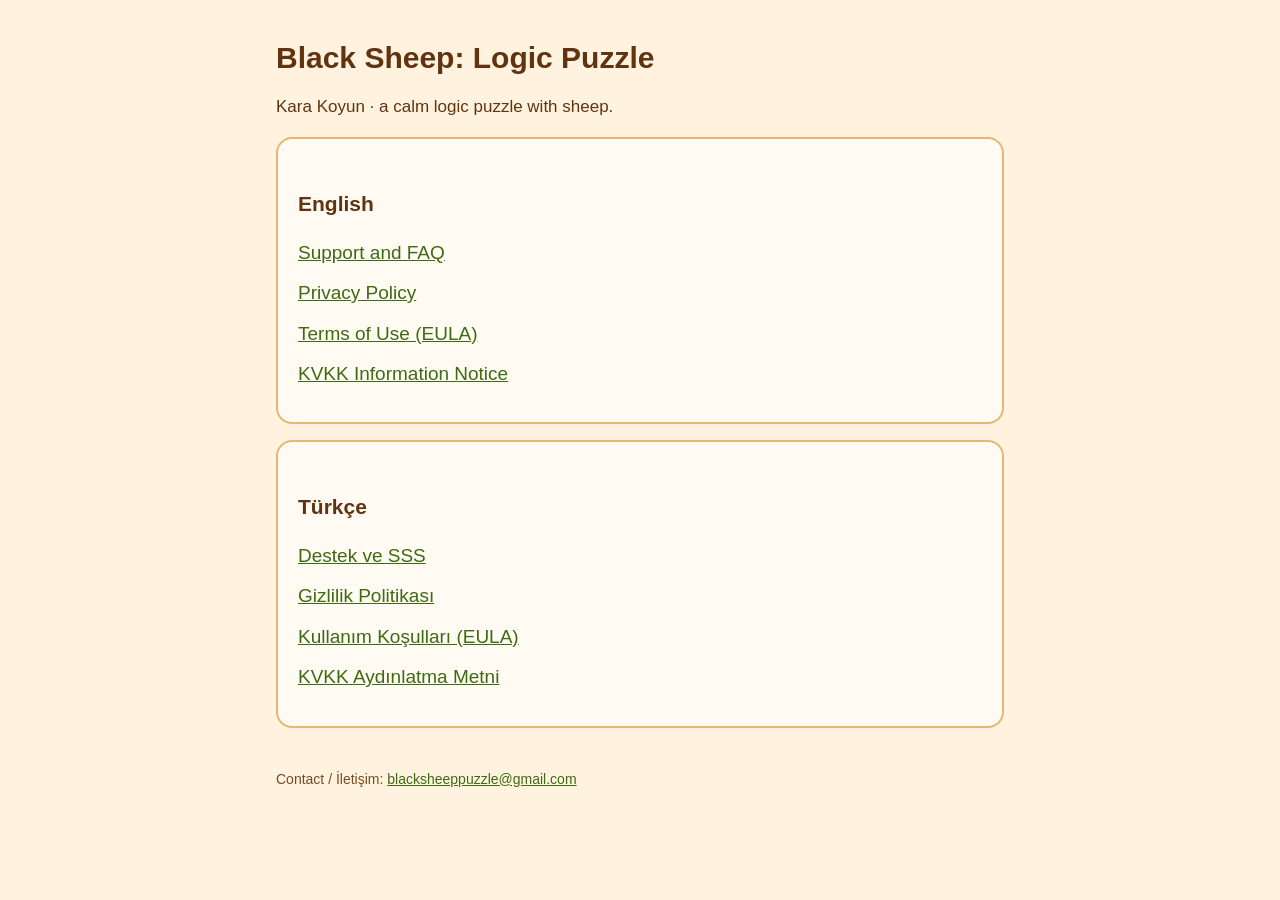
==== index.html @ 0600b924 "Legal and support pages" ====
<!doctype html>
<html lang="en">
<head>
  <meta charset="utf-8">
  <meta name="viewport" content="width=device-width, initial-scale=1">
  <title>Black Sheep: Logic Puzzle</title>
  <link rel="stylesheet" href="style.css">
</head>
<body>
<main>
  <h1>Black Sheep: Logic Puzzle</h1>
  <p>Kara Koyun · a calm logic puzzle with sheep.</p>

  <div class="card">
    <h2>English</h2>
    <ul class="links">
      <li><a href="en/support.html">Support and FAQ</a></li>
      <li><a href="en/privacy.html">Privacy Policy</a></li>
      <li><a href="en/terms.html">Terms of Use (EULA)</a></li>
      <li><a href="en/kvkk.html">KVKK Information Notice</a></li>
    </ul>
  </div>

  <div class="card">
    <h2 lang="tr">Türkçe</h2>
    <ul class="links" lang="tr">
      <li><a href="tr/support.html">Destek ve SSS</a></li>
      <li><a href="tr/privacy.html">Gizlilik Politikası</a></li>
      <li><a href="tr/terms.html">Kullanım Koşulları (EULA)</a></li>
      <li><a href="tr/kvkk.html">KVKK Aydınlatma Metni</a></li>
    </ul>
  </div>

  <footer>Contact / İletişim: <a href="mailto:blacksheeppuzzle@gmail.com">blacksheeppuzzle@gmail.com</a></footer>
</main>
</body>
</html>
---- style.css ----
/* Black Sheep legal and support pages. Plain static HTML for GitHub Pages; no scripts, no trackers, no cookies. */
:root {
  --bg: #fff3df;
  --card: #fffbf2;
  --text: #613310;
  --muted: #7a4a22;
  --border: #e7b672;
  --accent: #4c7a1f;
  --link: #3f6a14;
}
@media (prefers-color-scheme: dark) {
  :root {
    --bg: #1d1712;
    --card: #2a211a;
    --text: #fbf8f2;
    --muted: #e3cfb4;
    --border: #7a5a33;
    --accent: #a5cf2e;
    --link: #b9e05a;
  }
}
* { box-sizing: border-box; }
html { -webkit-text-size-adjust: 100%; }
body {
  margin: 0;
  background: var(--bg);
  color: var(--text);
  font: 17px/1.6 -apple-system, BlinkMacSystemFont, "Segoe UI", Roboto, "Helvetica Neue", Arial, sans-serif;
}
main { max-width: 760px; margin: 0 auto; padding: 24px 16px 48px; }
header.site { display: flex; flex-wrap: wrap; align-items: center; justify-content: space-between; gap: 8px; margin-bottom: 8px; }
header.site a.home { font-weight: 800; color: var(--text); text-decoration: none; font-size: 18px; }
nav.lang a { margin-left: 12px; font-weight: 700; }
h1 { font-size: 30px; line-height: 1.2; margin: 16px 0 4px; }
h2 { font-size: 21px; margin: 32px 0 8px; }
h3 { font-size: 18px; margin: 20px 0 6px; }
p.updated { color: var(--muted); margin-top: 0; }
a { color: var(--link); }
.card { background: var(--card); border: 2px solid var(--border); border-radius: 16px; padding: 16px 20px; margin: 16px 0; }
.table-wrap { overflow-x: auto; }
table { border-collapse: collapse; width: 100%; font-size: 15px; }
th, td { text-align: left; vertical-align: top; border-bottom: 1px solid var(--border); padding: 8px 10px 8px 0; }
th { font-weight: 800; }
ul.links { list-style: none; padding: 0; }
ul.links li { margin: 10px 0; font-size: 19px; }
details { background: var(--card); border: 2px solid var(--border); border-radius: 12px; padding: 10px 14px; margin: 10px 0; }
summary { cursor: pointer; font-weight: 700; }
footer { margin-top: 40px; font-size: 14px; color: var(--muted); }
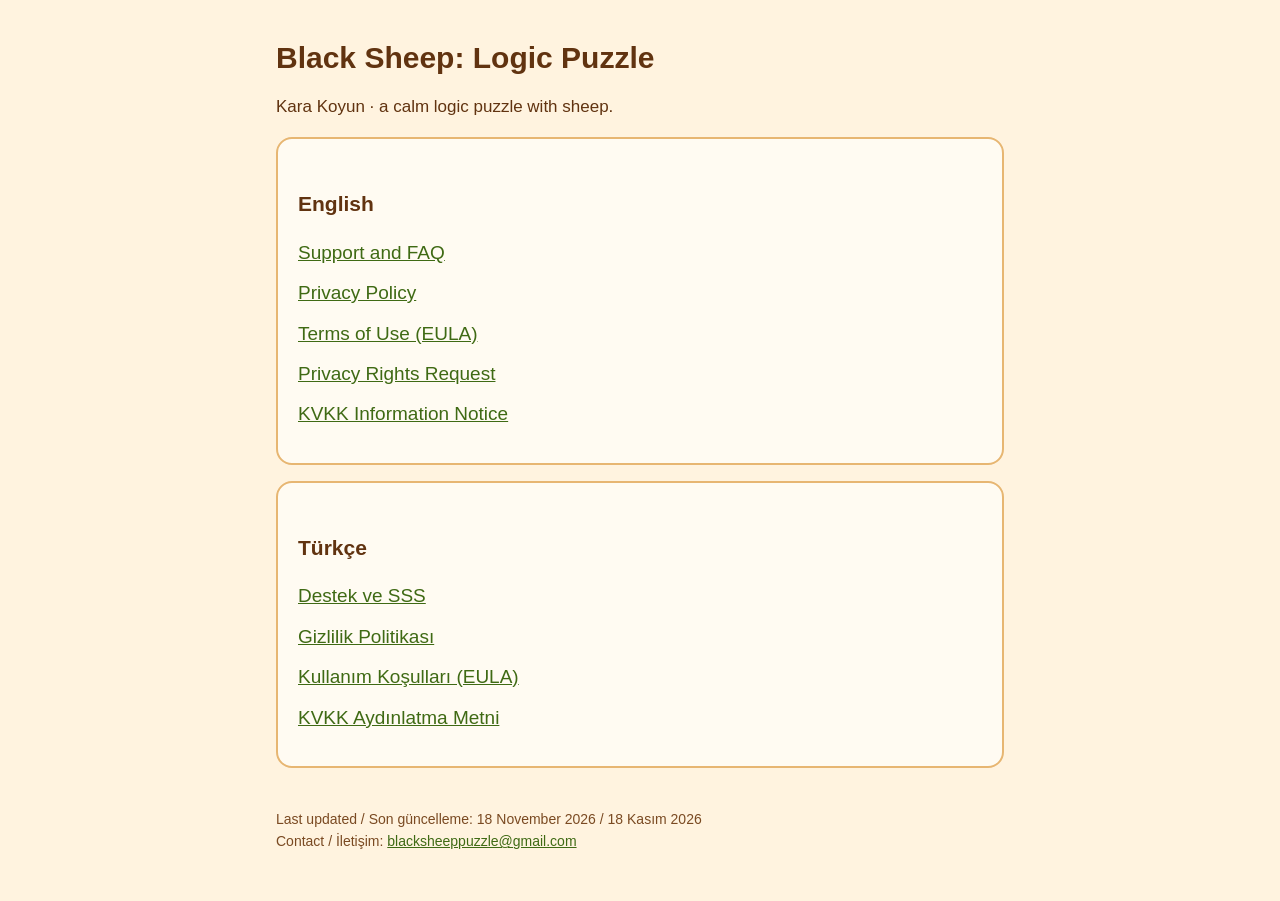
==== commit 95edaaed: "Update site from kara-koyun 5d19420" ====
--- a/index.html
+++ b/index.html
@@ -17,6 +17,7 @@
       <li><a href="en/support.html">Support and FAQ</a></li>
       <li><a href="en/privacy.html">Privacy Policy</a></li>
       <li><a href="en/terms.html">Terms of Use (EULA)</a></li>
+      <li><a href="en/privacy-request.html">Privacy Rights Request</a></li>
       <li><a href="en/kvkk.html">KVKK Information Notice</a></li>
     </ul>
   </div>
@@ -31,7 +32,8 @@
     </ul>
   </div>
 
-  <footer>Contact / İletişim: <a href="mailto:blacksheeppuzzle@gmail.com">blacksheeppuzzle@gmail.com</a></footer>
+  <footer>Last updated / Son güncelleme: 18 November 2026 / 18 Kasım 2026<br>
+    Contact / İletişim: <a href="mailto:blacksheeppuzzle@gmail.com">blacksheeppuzzle@gmail.com</a></footer>
 </main>
 </body>
 </html>
